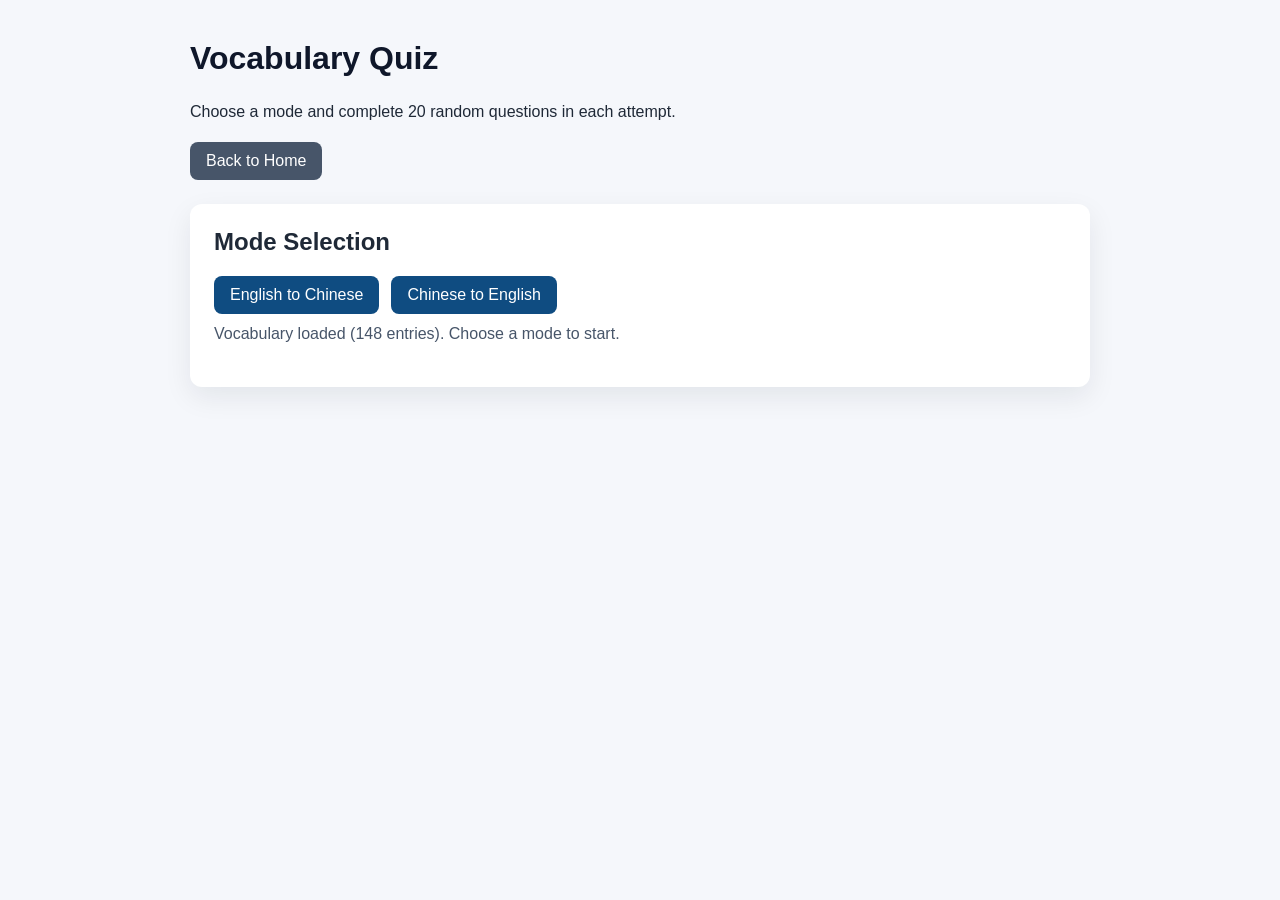
==== quiz.html @ 50639518 "Add PDF download and vocabulary quiz" ====
<!DOCTYPE html>
<html lang="en">
<head>
  <meta charset="UTF-8">
  <meta name="viewport" content="width=device-width, initial-scale=1.0">
  <title>Vocabulary Quiz</title>
  <link rel="stylesheet" href="styles.css">
</head>
<body>
  <main class="container">
    <h1>Vocabulary Quiz</h1>
    <p>Choose a mode and complete 20 random questions in each attempt.</p>
    <a class="button button-secondary" href="./index.html">Back to Home</a>

    <section class="card">
      <h2>Mode Selection</h2>
      <div class="mode-group">
        <button class="button" id="mode-en-zh">English to Chinese</button>
        <button class="button" id="mode-zh-en">Chinese to English</button>
      </div>
      <p class="meta" id="load-status">Loading vocabulary data...</p>
    </section>

    <section class="card hidden" id="quiz-panel">
      <div class="meta" id="progress"></div>
      <div class="question" id="question-text"></div>
      <div class="meta" id="hint-text"></div>

      <div class="options hidden" id="options-container"></div>

      <div class="hidden" id="input-container">
        <input type="text" id="answer-input" placeholder="Type your answer">
        <div class="row">
          <button class="button" id="submit-answer">Submit Answer</button>
        </div>
      </div>

      <p class="status hidden" id="feedback"></p>
      <div class="row">
        <button class="button hidden" id="next-question">Next Question</button>
      </div>
    </section>

    <section class="card hidden" id="result-panel">
      <h2>Quiz Finished</h2>
      <p id="final-score"></p>
      <div class="actions">
        <button class="button" id="restart-quiz">Restart Quiz</button>
      </div>
    </section>
  </main>
  <script src="quiz.js"></script>
</body>
</html>
---- styles.css ----
* {
  box-sizing: border-box;
}

body {
  margin: 0;
  font-family: "Segoe UI", Tahoma, Geneva, Verdana, sans-serif;
  background: #f5f7fb;
  color: #1f2937;
}

.container {
  width: min(900px, 92%);
  margin: 40px auto;
}

h1 {
  margin-top: 0;
  color: #0f172a;
}

h2 {
  margin-top: 0;
}

p {
  line-height: 1.7;
}

.card {
  background: #ffffff;
  border-radius: 12px;
  padding: 24px;
  box-shadow: 0 10px 28px rgba(15, 23, 42, 0.08);
  margin-top: 24px;
}

.actions {
  display: flex;
  flex-wrap: wrap;
  gap: 12px;
}

.button {
  display: inline-block;
  text-decoration: none;
  background: #0f4c81;
  color: #ffffff;
  padding: 10px 16px;
  border-radius: 8px;
  border: 0;
  font: inherit;
  cursor: pointer;
}

.button:hover {
  background: #0b3a63;
}

.button:disabled {
  opacity: 0.6;
  cursor: not-allowed;
}

.button-secondary {
  background: #475569;
}

.button-secondary:hover {
  background: #334155;
}

.hidden {
  display: none;
}

.mode-group {
  display: flex;
  gap: 12px;
  flex-wrap: wrap;
  margin: 12px 0 4px;
}

.status {
  margin-top: 12px;
  font-weight: 600;
}

.status.correct {
  color: #166534;
}

.status.wrong {
  color: #991b1b;
}

.question {
  font-size: 1.2rem;
  margin: 16px 0;
  font-weight: 600;
}

.options {
  display: grid;
  gap: 10px;
}

.option-btn {
  width: 100%;
  text-align: left;
  background: #eef2ff;
  color: #1f2937;
  border: 1px solid #c7d2fe;
}

.option-btn:hover {
  background: #dbeafe;
}

input[type="text"] {
  width: 100%;
  padding: 10px;
  border-radius: 8px;
  border: 1px solid #cbd5e1;
  font: inherit;
}

.row {
  display: flex;
  gap: 10px;
  flex-wrap: wrap;
  margin-top: 12px;
}

.meta {
  margin-top: 6px;
  color: #475569;
}
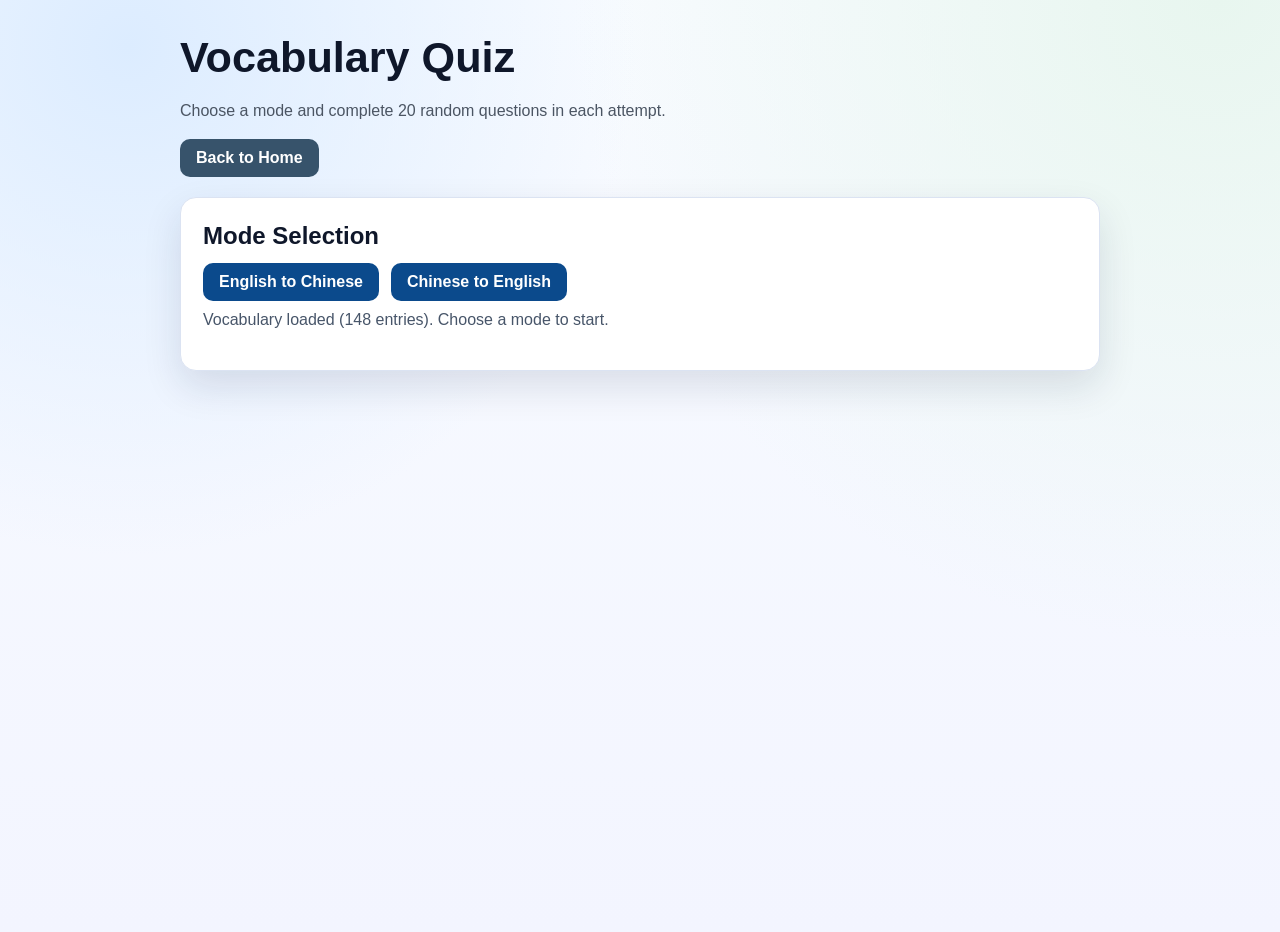
==== commit 382e5efd: "feat: split homepage into vocabulary and experience-sharing modules" ====
--- a/quiz.html
+++ b/quiz.html
@@ -6,7 +6,7 @@
   <title>Vocabulary Quiz</title>
   <link rel="stylesheet" href="styles.css">
 </head>
-<body>
+<body class="quiz-page">
   <main class="container">
     <h1>Vocabulary Quiz</h1>
     <p>Choose a mode and complete 20 random questions in each attempt.</p>
--- a/styles.css
+++ b/styles.css
@@ -2,72 +2,270 @@
   box-sizing: border-box;
 }
 
+:root {
+  --bg: #f3f5ff;
+  --bg-soft: #f8fbff;
+  --card: #ffffff;
+  --text: #0f172a;
+  --muted: #4b5563;
+  --line: #dbe3f2;
+  --primary: #0b4a8c;
+  --primary-strong: #083768;
+  --secondary: #2a6f63;
+  --shadow: 0 16px 38px rgba(18, 35, 69, 0.12);
+}
+
 body {
   margin: 0;
+  min-height: 100vh;
   font-family: "Segoe UI", Tahoma, Geneva, Verdana, sans-serif;
-  background: #f5f7fb;
-  color: #1f2937;
+  color: var(--text);
+  background:
+    radial-gradient(circle at 10% 5%, #dcecff 0%, transparent 35%),
+    radial-gradient(circle at 95% 0%, #e8f6ef 0%, transparent 42%),
+    linear-gradient(180deg, var(--bg-soft) 0%, var(--bg) 100%);
+}
+
+.site-shell {
+  width: min(1120px, 92%);
+  margin: 0 auto;
+}
+
+.topbar {
+  position: sticky;
+  top: 0;
+  z-index: 10;
+  backdrop-filter: blur(8px);
+  background: rgba(248, 251, 255, 0.88);
+  border-bottom: 1px solid rgba(11, 74, 140, 0.12);
+}
+
+.topbar-inner {
+  display: flex;
+  justify-content: space-between;
+  align-items: center;
+  gap: 16px;
+  padding: 14px 0;
+}
+
+.brand {
+  color: var(--text);
+  text-decoration: none;
+  font-weight: 700;
+  letter-spacing: 0.2px;
+}
+
+.topnav {
+  display: flex;
+  gap: 18px;
+  flex-wrap: wrap;
+}
+
+.topnav a {
+  color: var(--muted);
+  text-decoration: none;
+  font-weight: 600;
+}
+
+.topnav a:hover {
+  color: var(--primary);
 }
 
 .container {
   width: min(900px, 92%);
-  margin: 40px auto;
+  margin: 32px auto 56px;
+}
+
+.card {
+  background: var(--card);
+  border: 1px solid var(--line);
+  border-radius: 16px;
+  box-shadow: var(--shadow);
+}
+
+.home-page main {
+  padding: 28px 0 60px;
+}
+
+.hero {
+  display: grid;
+  grid-template-columns: 1.6fr 1fr;
+  gap: 24px;
+  padding: 30px;
+}
+
+.eyebrow {
+  margin: 0 0 10px;
+  text-transform: uppercase;
+  letter-spacing: 0.12em;
+  font-size: 0.8rem;
+  font-weight: 700;
+  color: var(--primary);
 }
 
 h1 {
-  margin-top: 0;
-  color: #0f172a;
+  margin: 0 0 14px;
+  line-height: 1.2;
+  font-size: clamp(1.9rem, 3.8vw, 2.7rem);
 }
 
 h2 {
-  margin-top: 0;
+  margin: 0 0 12px;
+  line-height: 1.3;
+}
+
+h3 {
+  margin: 0 0 8px;
 }
 
 p {
-  line-height: 1.7;
-}
-
-.card {
-  background: #ffffff;
+  margin: 0 0 14px;
+  line-height: 1.68;
+  color: var(--muted);
+}
+
+.hero-panel {
+  background: linear-gradient(135deg, #0b4a8c 0%, #2a6f63 100%);
+  border-radius: 14px;
+  padding: 22px;
+  color: #ffffff;
+}
+
+.hero-panel h2,
+.hero-panel p,
+.hero-panel li {
+  color: #ffffff;
+}
+
+.hero-panel ul {
+  margin: 0;
+  padding-left: 18px;
+  display: grid;
+  gap: 8px;
+}
+
+.module-grid {
+  margin-top: 24px;
+  display: grid;
+  gap: 24px;
+}
+
+.module-card {
+  padding: 28px;
+}
+
+.actions {
+  display: flex;
+  flex-wrap: wrap;
+  gap: 12px;
+}
+
+.button {
+  display: inline-flex;
+  align-items: center;
+  justify-content: center;
+  text-decoration: none;
+  background: var(--primary);
+  color: #ffffff;
+  border: none;
+  border-radius: 10px;
+  padding: 10px 16px;
+  font: inherit;
+  font-weight: 600;
+  cursor: pointer;
+  transition: transform 0.15s ease, background-color 0.15s ease;
+}
+
+.button:hover {
+  background: var(--primary-strong);
+  transform: translateY(-1px);
+}
+
+.button:disabled {
+  opacity: 0.65;
+  cursor: not-allowed;
+  transform: none;
+}
+
+.button-secondary {
+  background: #37536b;
+}
+
+.button-secondary:hover {
+  background: #263d50;
+}
+
+.resource-list {
+  display: grid;
+  gap: 14px;
+}
+
+.resource-item {
+  border: 1px solid var(--line);
   border-radius: 12px;
+  padding: 16px;
+  background: #fbfdff;
+  display: flex;
+  justify-content: space-between;
+  gap: 16px;
+  align-items: flex-start;
+}
+
+.badge {
+  display: inline-block;
+  padding: 4px 10px;
+  border-radius: 999px;
+  font-size: 0.78rem;
+  font-weight: 700;
+  color: #0f4a3d;
+  background: #dcf3eb;
+  margin-bottom: 10px;
+}
+
+.summary {
+  margin-bottom: 10px;
+}
+
+.author {
+  margin-bottom: 0;
+  font-weight: 600;
+  color: #1f2f4a;
+}
+
+.resource-actions {
+  display: flex;
+  align-items: center;
+  flex-shrink: 0;
+}
+
+.references {
+  margin-top: 24px;
   padding: 24px;
-  box-shadow: 0 10px 28px rgba(15, 23, 42, 0.08);
-  margin-top: 24px;
-}
-
-.actions {
+}
+
+.reference-links {
   display: flex;
   flex-wrap: wrap;
   gap: 12px;
 }
 
-.button {
-  display: inline-block;
+.reference-links a {
+  color: var(--primary);
+  font-weight: 600;
   text-decoration: none;
-  background: #0f4c81;
-  color: #ffffff;
-  padding: 10px 16px;
-  border-radius: 8px;
-  border: 0;
-  font: inherit;
-  cursor: pointer;
-}
-
-.button:hover {
-  background: #0b3a63;
-}
-
-.button:disabled {
-  opacity: 0.6;
-  cursor: not-allowed;
-}
-
-.button-secondary {
-  background: #475569;
-}
-
-.button-secondary:hover {
-  background: #334155;
+}
+
+.reference-links a:hover {
+  text-decoration: underline;
+}
+
+.quiz-page .container {
+  width: min(920px, 92%);
+}
+
+.quiz-page .card {
+  padding: 22px;
+  margin-top: 20px;
 }
 
 .hidden {
@@ -83,7 +281,7 @@
 
 .status {
   margin-top: 12px;
-  font-weight: 600;
+  font-weight: 700;
 }
 
 .status.correct {
@@ -96,8 +294,9 @@
 
 .question {
   font-size: 1.2rem;
-  margin: 16px 0;
-  font-weight: 600;
+  margin: 14px 0;
+  font-weight: 700;
+  color: #0f1f3d;
 }
 
 .options {
@@ -136,3 +335,30 @@
   margin-top: 6px;
   color: #475569;
 }
+
+@media (max-width: 900px) {
+  .hero {
+    grid-template-columns: 1fr;
+  }
+
+  .resource-item {
+    flex-direction: column;
+  }
+
+  .resource-actions {
+    width: 100%;
+  }
+}
+
+@media (max-width: 640px) {
+  .topbar-inner {
+    align-items: flex-start;
+    flex-direction: column;
+  }
+
+  .module-card,
+  .hero,
+  .references {
+    padding: 20px;
+  }
+}
